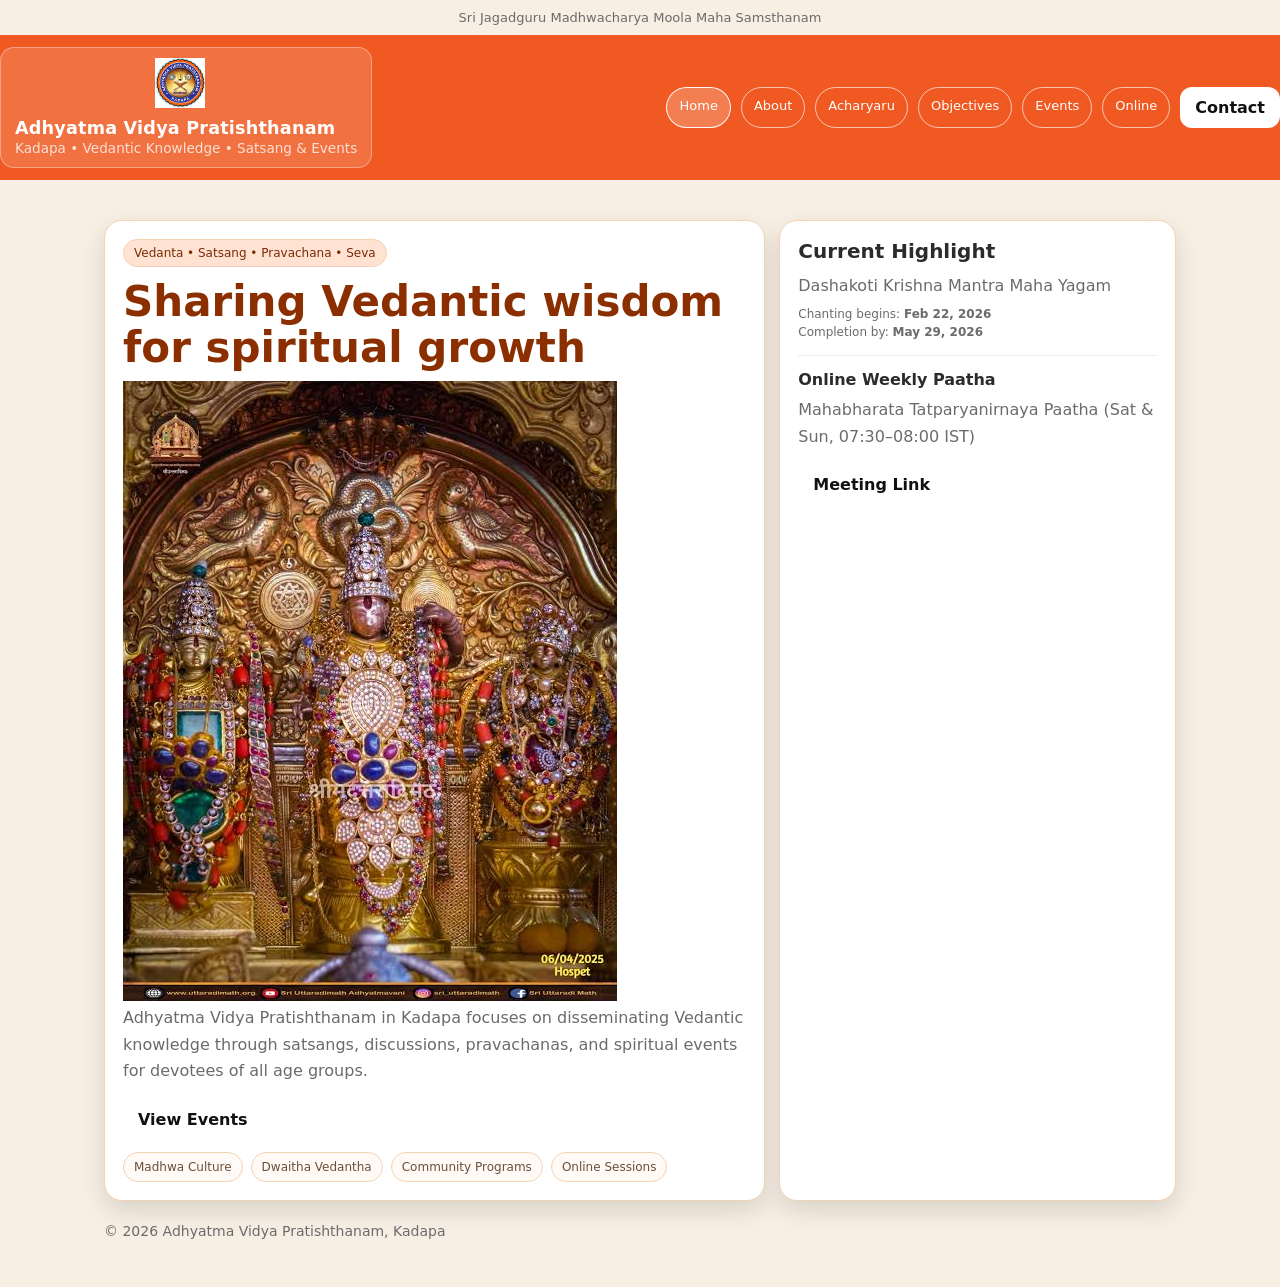
==== index.html @ 0eea1249 "banner change" ====
<!doctype html>
<html lang="en">
<head>
  <meta charset="utf-8" />
  <meta name="viewport" content="width=device-width, initial-scale=1" />
  <title>AVP Kadapa — Home</title>
  <link rel="stylesheet" href="styles.css" />
</head>
<body>
  <div class="topline">Sri Jagadguru Madhwacharya Moola Maha Samsthanam</div>

  <header class="nav">
    <div class="brand">
  <img src="Images/logo.png" alt="AVP Logo" class="logo">
  <div class="brand-text">
    <strong>Adhyatma Vidya Pratishthanam</strong>
    <span>Kadapa • Vedantic Knowledge • Satsang & Events</span>
  </div>
</div>

    <nav class="links" aria-label="Primary navigation">
      <a class="pill" href="index.html">Home</a>
      <a class="pill" href="about.html">About</a>
      <a class="pill" href="acharya.html">Acharyaru</a>
      <a class="pill" href="objectives.html">Objectives</a>
      <a class="pill" href="events.html">Events</a>
      <a class="pill" href="online.html">Online</a>
      <a class="btn primary" href="contact.html">Contact</a>
    </nav>
  </header>

  <div class="wrap">
    <section class="hero">
      <div class="card heroMain">
        <div class="kicker">Vedanta • Satsang • Pravachana • Seva</div>

        <h1>Sharing Vedantic wisdom for spiritual growth</h1>
        <section class="hero-image">
  <img src="Images/Sita Rama.jpeg" alt="Lord Rama with Sita devi and Lakshmana" />
</section>
        <p>
          Adhyatma Vidya Pratishthanam in Kadapa focuses on disseminating Vedantic knowledge through satsangs,
          discussions, pravachanas, and spiritual events for devotees of all age groups.
        </p>

        <div class="ctaRow">
          <a class="btn primary" href="events.html">View Events</a>
          <a class="btn" href="acharya.html">Acharyaru</a>
          <a class="btn" href="online.html">Join Online Paatha</a>
        </div>

        <div class="tagRow">
          <span class="tag">Madhwa Culture</span>
          <span class="tag">Dwaitha Vedantha</span>
          <span class="tag">Community Programs</span>
          <span class="tag">Online Sessions</span>
        </div>
      </div>

      <aside class="card heroSide">
        <h2>Current Highlight</h2>
        <p class="muted">Dashakoti Krishna Mantra Maha Yagam</p>
        <div class="meta">
          <div>Chanting begins: <strong>Feb 22, 2026</strong></div>
          <div>Completion by: <strong>May 29, 2026</strong></div>
        </div>

        <div class="divider"></div>

        <h3>Online Weekly Paatha</h3>
        <p class="muted">
          Mahabharata Tatparyanirnaya Paatha (Sat & Sun, 07:30–08:00 IST)
        </p>
        <div class="ctaRow">
          <a class="btn primary" href="online.html">Meeting Link</a>
        </div>
      </aside>
    </section>

    <footer class="footer">
      <div>© <span id="year"></span> Adhyatma Vidya Pratishthanam, Kadapa</div>
    </footer>
  </div>

  <script src="script.js"></script>
</body>
</html>
---- styles.css ----
/* styles.css — Orange + Cream theme (matches your screenshot palette) */

:root{
  --bg:#f7efe4;              /* cream page background */
  --card:#ffffff;            /* white cards */
  --soft:#fff3e6;
  --text:#2b2b2b;            /* main text */
  --muted:#6b6b6b;           /* secondary text */
  --border:#f2d3b3;          /* warm border */
  --accent:#f05a22;          /* main orange */
  --accent-dark:#d94e1b;     /* hover orange */
  --accent-soft:#ffe2d1;     /* soft orange fill */
  --link:#1d4ed8;
  --shadow: 0 10px 24px rgba(0,0,0,.12);
}

*{box-sizing:border-box}

body{
  margin:0;
  font-family: system-ui,-apple-system,Segoe UI,Roboto,Arial;
  color:var(--text);
  background: var(--bg);
}

a{color:inherit;text-decoration:none}

.wrap{max-width:1120px;margin:0 auto;padding:24px}

/* Traditional line */
.topline{
  text-align:center;
  font-size:13px;
  color:var(--muted);
  padding:10px 0 10px;
}

/* Top nav bar */
.nav{
  position:sticky; top:0; z-index:50;
  display:flex; align-items:center; justify-content:space-between; gap:12px;
  padding:12px 0;
  background: var(--accent);
  border-bottom:2px solid rgba(255,255,255,.9);
}

/* Brand block */
.brand{
  display:flex; flex-direction:column; gap:2px;
  padding:10px 14px;
  border-radius:14px;
  background: rgba(255,255,255,.14);
  border:1px solid rgba(255,255,255,.35);
}
.brand strong{font-size:14px;letter-spacing:.2px;color:#fff}
.brand span{font-size:12px;color:rgba(255,255,255,.92)}

/* Nav links */
.links{display:flex; flex-wrap:wrap; gap:10px; justify-content:flex-end}

.pill{
  font-size:13px;
  padding:10px 12px;
  border-radius:999px;
  border:1px solid rgba(255,255,255,.65);
  background: transparent;
  color:#fff;
}
.pill:hover{background: rgba(255,255,255,.16)}

/* Buttons */
.btn{
  display:inline-flex; align-items:center; justify-content:center;
  padding:10px 14px;
  border-radius:12px;
  border:1px solid rgba(255,255,255,.65);
  background: rgba(255,255,255,.10);
  font-weight:650;
  cursor:pointer;
  color:#fff;
}
.btn:hover{background: rgba(255,255,255,.18)}
.btn.primary{
  background:#fff;
  color:#111;
  border:1px solid rgba(255,255,255,.95);
}
.btn.primary:hover{
  background: rgba(255,255,255,.92);
}

/* Cards */
.card{
  border:1px solid var(--border);
  background: var(--card);
  border-radius:18px;
  padding:18px;
  box-shadow: var(--shadow);
  margin-top:14px;
}

.kicker{
  display:inline-block;
  padding:6px 10px;
  border-radius:999px;
  border:1px solid var(--border);
  background: var(--accent-soft);
  font-size:12px;
  color:#7a2a05;
  margin-bottom:12px;
}

h1{margin:0 0 10px;font-size:42px;line-height:1.1;color:#8c2f00}
h2{margin:0 0 10px;font-size:20px;color:#2b2b2b}
h3{margin:0 0 8px;font-size:16px;color:#2b2b2b}

p{margin:0;color:var(--muted);line-height:1.65}

.muted{color:var(--muted)}
.small{font-size:12px}

.hero{
  margin-top:14px;
  display:grid;
  grid-template-columns: 1.25fr .75fr;
  gap:14px;
  align-items:stretch;
}

.heroMain{margin-top:0}
.heroSide{margin-top:0}

.ctaRow{display:flex;gap:10px;flex-wrap:wrap;margin-top:14px}

/* Tags */
.tagRow{display:flex;gap:8px;flex-wrap:wrap;margin-top:12px}
.tag{
  border:1px solid var(--border);
  background: #fffaf6;
  padding:7px 10px;
  border-radius:999px;
  font-size:12px;
  color:#6b4f3a;
}

/* Grid sections */
.grid3{
  display:grid;
  grid-template-columns:repeat(3,1fr);
  gap:14px;
  margin-top:14px;
}

.twoCol{
  display:grid;
  grid-template-columns:1fr 1fr;
  gap:14px;
  margin-top:14px;
}

.mini{
  border:1px solid var(--border);
  background: #fffaf6;
  border-radius:16px;
  padding:14px;
}

.list{margin:8px 0 0;padding-left:18px;color:var(--muted);line-height:1.75}

.divider{height:1px;background:rgba(0,0,0,.08);margin:14px 0}

/* Highlight badge */
.badge{
  display:flex;
  flex-wrap:wrap;
  gap:8px;
  align-items:center;
  padding:8px 10px;
  border-radius:999px;
  background: #fff3ea;
  border:1px solid var(--border);
  margin-top:10px;
  font-size:12px;
  color:#7a2a05;
}
.dot{opacity:.7}

/* Quote/mantra */
.quoteCard{
  border:1px solid var(--border);
  background: linear-gradient(135deg, #fff5ec, #ffe6d6);
  padding:14px;
  border-radius:16px;
  margin-top:12px;
}
.mantra{
  color:#2b2b2b;
  font-weight:700;
  line-height:1.5;
}
.accent{color:var(--accent)}

/* Events */
.event{
  display:flex;
  justify-content:space-between;
  gap:14px;
  align-items:flex-start;
  padding:14px;
  border-radius:16px;
  border:1px solid var(--border);
  background: #fffaf6;
  margin-top:10px;
}

.meta{margin-top:6px;color:var(--muted);font-size:12px;line-height:1.5}

.smallBadge{
  margin-top:10px;
  display:inline-flex;
  gap:8px;
  background:#fff3ea;
  border:1px solid var(--border);
  padding:6px 10px;
  border-radius:999px;
}

/* Links inside content */
.link{color:var(--link); text-decoration:underline}

/* Footer */
.footer{
  margin:22px 0 10px;
  color:var(--muted);
  font-size:14px;
  display:flex;
  justify-content:space-between;
  gap:12px;
  flex-wrap:wrap;
  padding-bottom:14px;
}
.footlinks{display:flex;gap:10px;flex-wrap:wrap}

/* Responsive */
@media (max-width: 950px){
  .hero{grid-template-columns:1fr}
  .grid3{grid-template-columns:1fr}
  .twoCol{grid-template-columns:1fr}
  h1{font-size:34px}
}


.pill.active{
  background: rgba(255,255,255,.22);
  border-color: rgba(255,255,255,.95);
}

.hero-banner {
    width: 100%;
    max-width: 500px;   /* controls how big it can get */
    height: auto;       /* keeps aspect ratio */
    display: block;
    margin: 20px auto;  /* centers the image */
    border-radius: 12px; /* optional: rounded corners */
}
.page-header {
  text-align: center;
  padding: 30px 0;
}

.content-container {
  width: 90%;
  max-width: 900px;
  margin: auto;
}

.content-section {
  background: #fff7ec;
  padding: 20px;
  margin: 30px 0;
  border-radius: 12px;
  line-height: 1.7;
}

.acharya-section {
  text-align: center;
  margin-top: 30px;
}

.acharya-img {
  width: 260px;
  height: auto;
  border-radius: 14px;
  box-shadow: 0 8px 20px rgba(0,0,0,0.2);
}
.logo {
  height: 50px;
  width: auto;
  margin-right: 12px;
}

.brand {
  display: flex;
  align-items: center;
  gap: 10px;
}

.brand-text strong {
  display: block;
  font-size: 1.1rem;
}

.brand-text span {
  font-size: 0.85rem;
  opacity: 0.85;
}

.event-banner {
  margin: 20px 0;
  border-radius: 14px;
  overflow: hidden;
  box-shadow: 0 6px 18px rgba(0,0,0,0.15);
}

.event-banner img {
  width: 100%;
  height: auto;
  display: block;
}
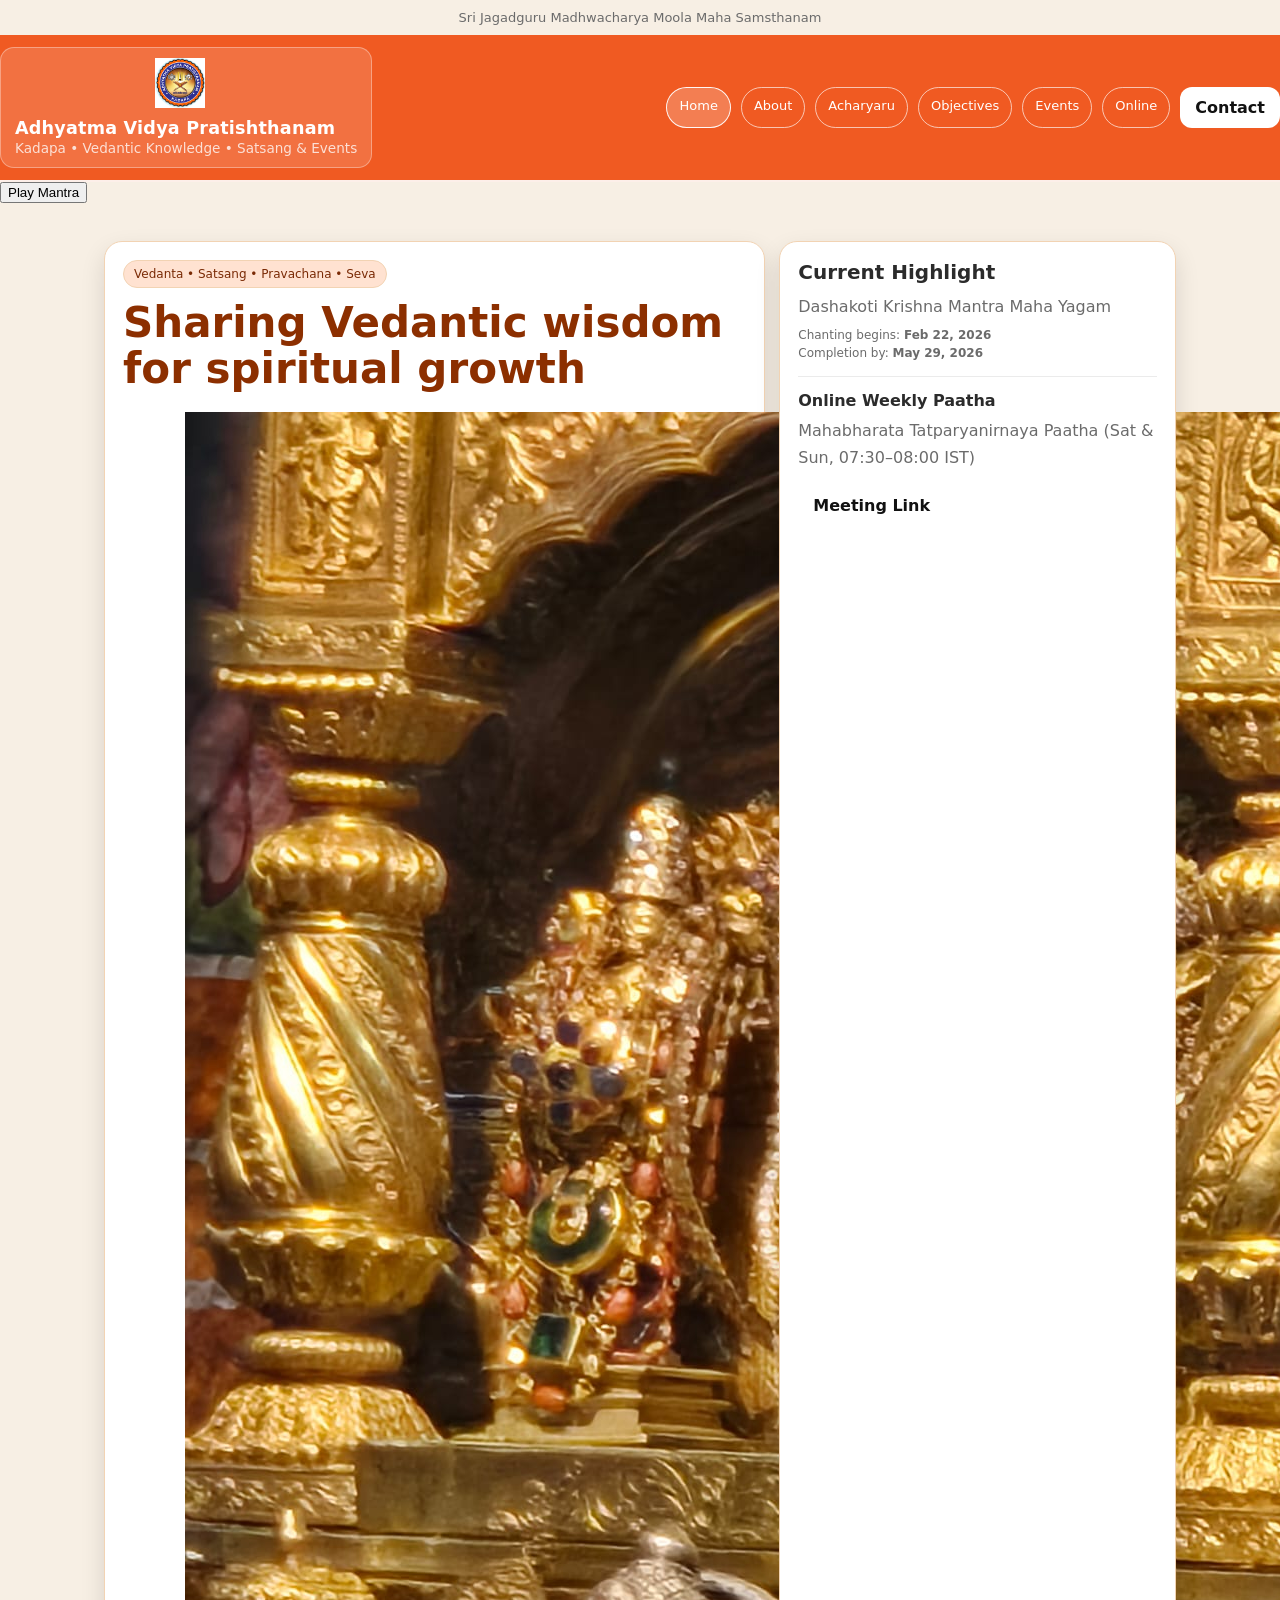
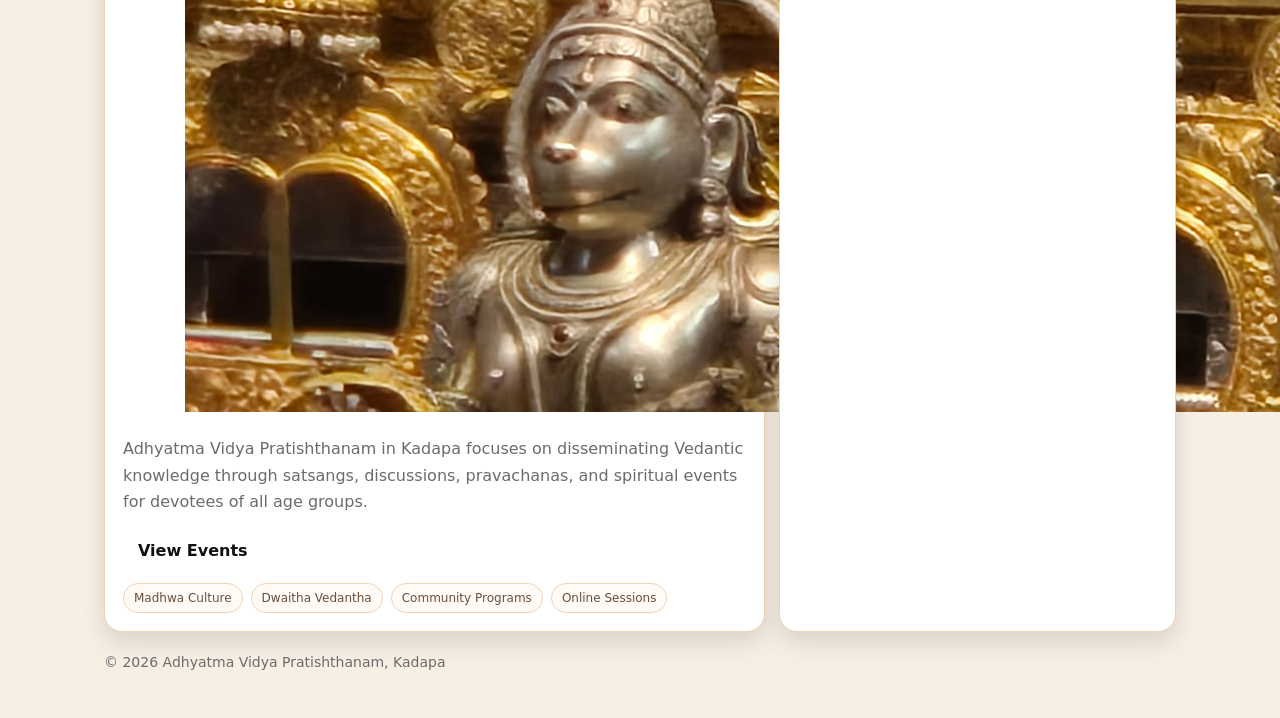
==== commit 62b4ca2c: "try fix, add sound" ====
--- a/index.html
+++ b/index.html
@@ -28,14 +28,18 @@
       <a class="btn primary" href="contact.html">Contact</a>
     </nav>
   </header>
+  <video id="bg-audio" autoplay loop muted style="display:none;">
+  <source src="Videos/logo-music-02.mp4" type="video/mp4">
+</video>
 
+<button id="enable-audio" class="music-btn">Play Mantra</button>
   <div class="wrap">
     <section class="hero">
       <div class="card heroMain">
         <div class="kicker">Vedanta • Satsang • Pravachana • Seva</div>
 
         <h1>Sharing Vedantic wisdom for spiritual growth</h1>
-        <section class="hero-image">
+        <section class="hero-banner">
   <img src="Images/Sita Rama.jpeg" alt="Lord Rama with Sita devi and Lakshmana" />
 </section>
         <p>
--- a/styles.css
+++ b/styles.css
@@ -315,15 +315,33 @@
   opacity: 0.85;
 }
 
-.event-banner {
-  margin: 20px 0;
+.event {
+  display: flex;
+  flex-direction: column;
+  justify-content: space-between;
+  min-height: 420px;  
+}
+
+.event > div {
+  flex-grow: 1;
+}
+
+.event-banner{
+  margin-top: 12px;
   border-radius: 14px;
   overflow: hidden;
-  box-shadow: 0 6px 18px rgba(0,0,0,0.15);
-}
-
-.event-banner img {
+  background: #fff;        
+  padding: 10px;             
+}
+
+.event-banner img{
   width: 100%;
-  height: auto;
+  height: auto;              
   display: block;
+  object-fit: contain;      
+}
+
+.event .btn {
+  align-self: flex-start;
+  margin-top: 14px;
 }
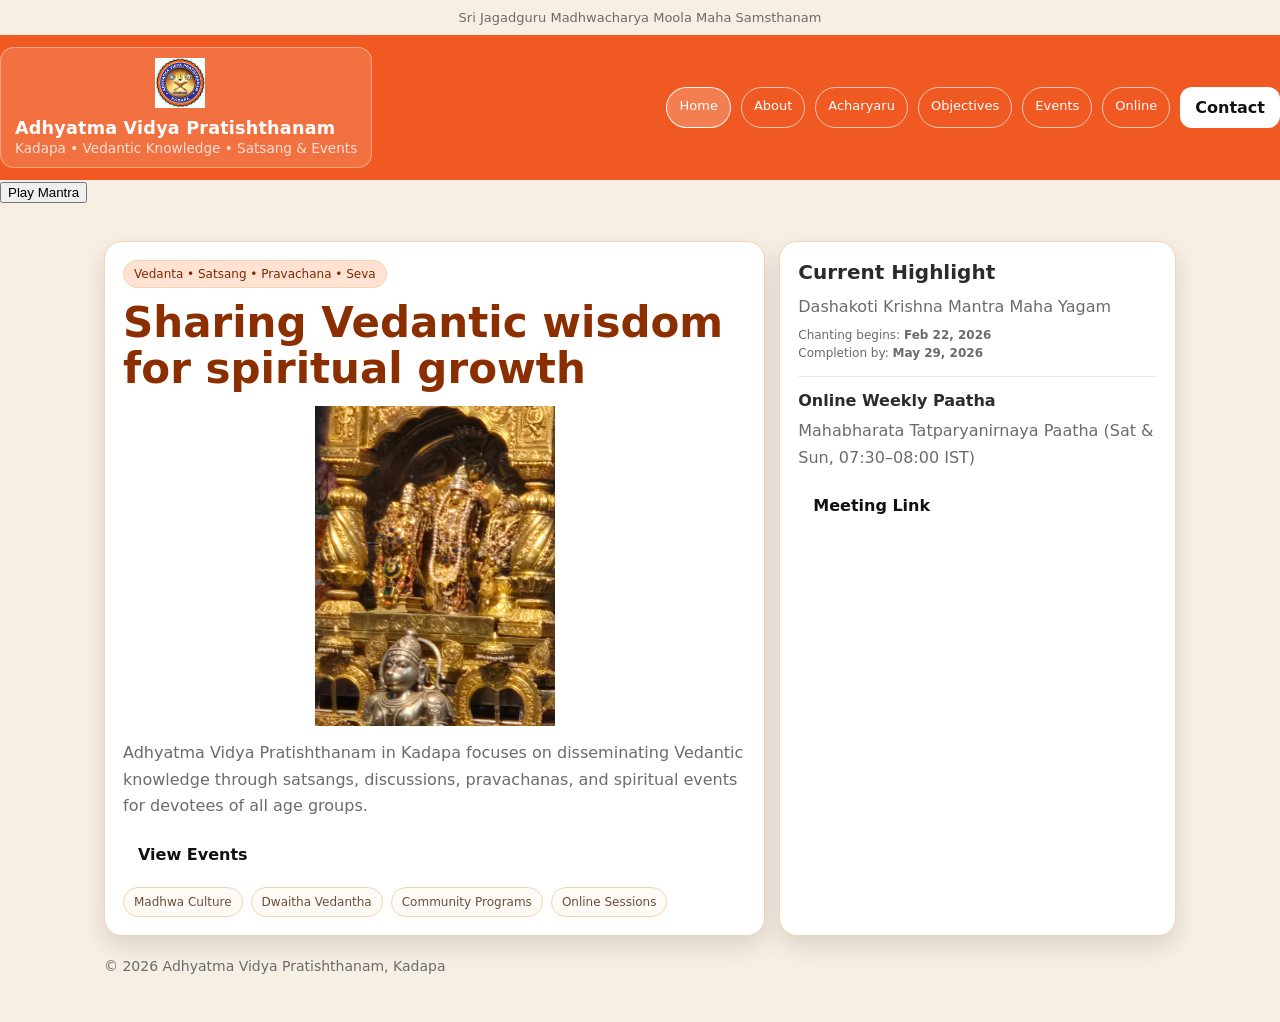
==== commit e52f1799: "does music work? change image formatting" ====
--- a/index.html
+++ b/index.html
@@ -39,7 +39,7 @@
         <div class="kicker">Vedanta • Satsang • Pravachana • Seva</div>
 
         <h1>Sharing Vedantic wisdom for spiritual growth</h1>
-        <section class="hero-banner">
+        <section class="hero-image">
   <img src="Images/Sita Rama.jpeg" alt="Lord Rama with Sita devi and Lakshmana" />
 </section>
         <p>
--- a/styles.css
+++ b/styles.css
@@ -344,4 +344,20 @@
 .event .btn {
   align-self: flex-start;
   margin-top: 14px;
+}
+
+.hero-image{
+  text-align: center;
+  margin: 14px 0;
+}
+
+.hero-image img{
+  width: 100%;
+  max-width: 520px;    
+  max-height: 320px;    
+  height: auto;
+  object-fit: contain;  
+  border-radius: 12px;
+  display: block;
+  margin: 0 auto;
 }
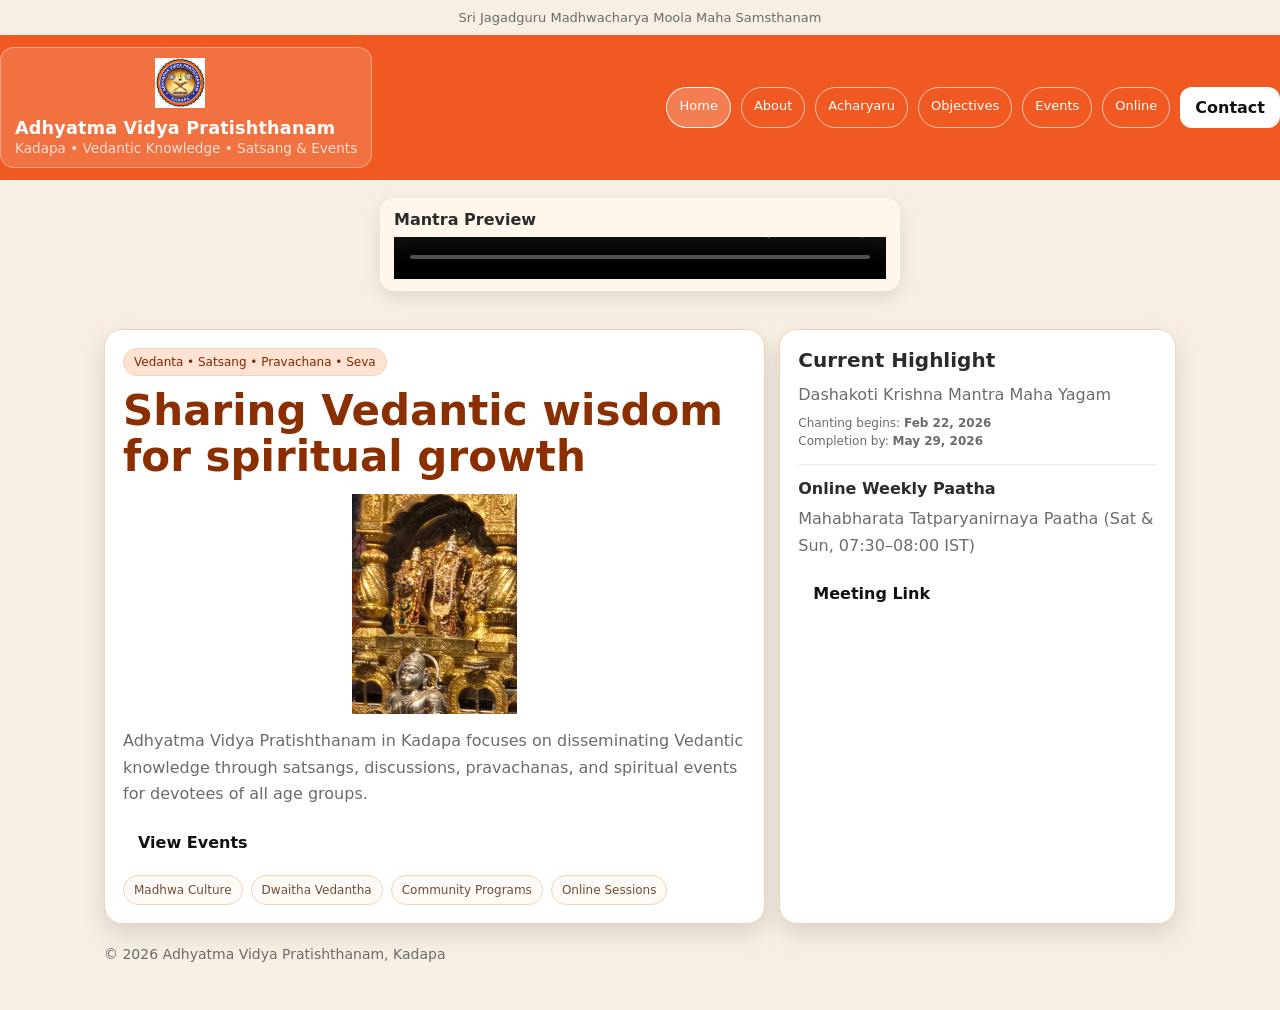
==== commit 7a9befca: "video?" ====
--- a/index.html
+++ b/index.html
@@ -28,11 +28,14 @@
       <a class="btn primary" href="contact.html">Contact</a>
     </nav>
   </header>
-  <video id="bg-audio" autoplay loop muted style="display:none;">
-  <source src="Videos/logo-music-02.mp4" type="video/mp4">
-</video>
+<div class="mantra-player">
+  <div class="mantra-title">Mantra Preview</div>
 
-<button id="enable-audio" class="music-btn">Play Mantra</button>
+  <video id="bg-audio" controls preload="metadata">
+    <source src="Videos/logo-music-02.mp4" type="video/mp4">
+    Your browser does not support the audio/video element.
+  </video>
+</div>
   <div class="wrap">
     <section class="hero">
       <div class="card heroMain">
--- a/styles.css
+++ b/styles.css
@@ -353,11 +353,30 @@
 
 .hero-image img{
   width: 100%;
-  max-width: 520px;    
-  max-height: 320px;    
+  max-width: 320px;    
+  max-height: 220px;    
   height: auto;
   object-fit: contain;  
   border-radius: 12px;
   display: block;
   margin: 0 auto;
+}
+.mantra-player{
+  max-width: 520px;
+  margin: 16px auto 0;
+  padding: 12px 14px;
+  border-radius: 14px;
+  background: #fff7ec;
+  box-shadow: 0 6px 18px rgba(0,0,0,0.10);
+}
+
+.mantra-title{
+  font-weight: 700;
+  margin-bottom: 8px;
+}
+
+.mantra-player video{
+  width: 100%;
+  height: 42px;   
+  display: block;
 }
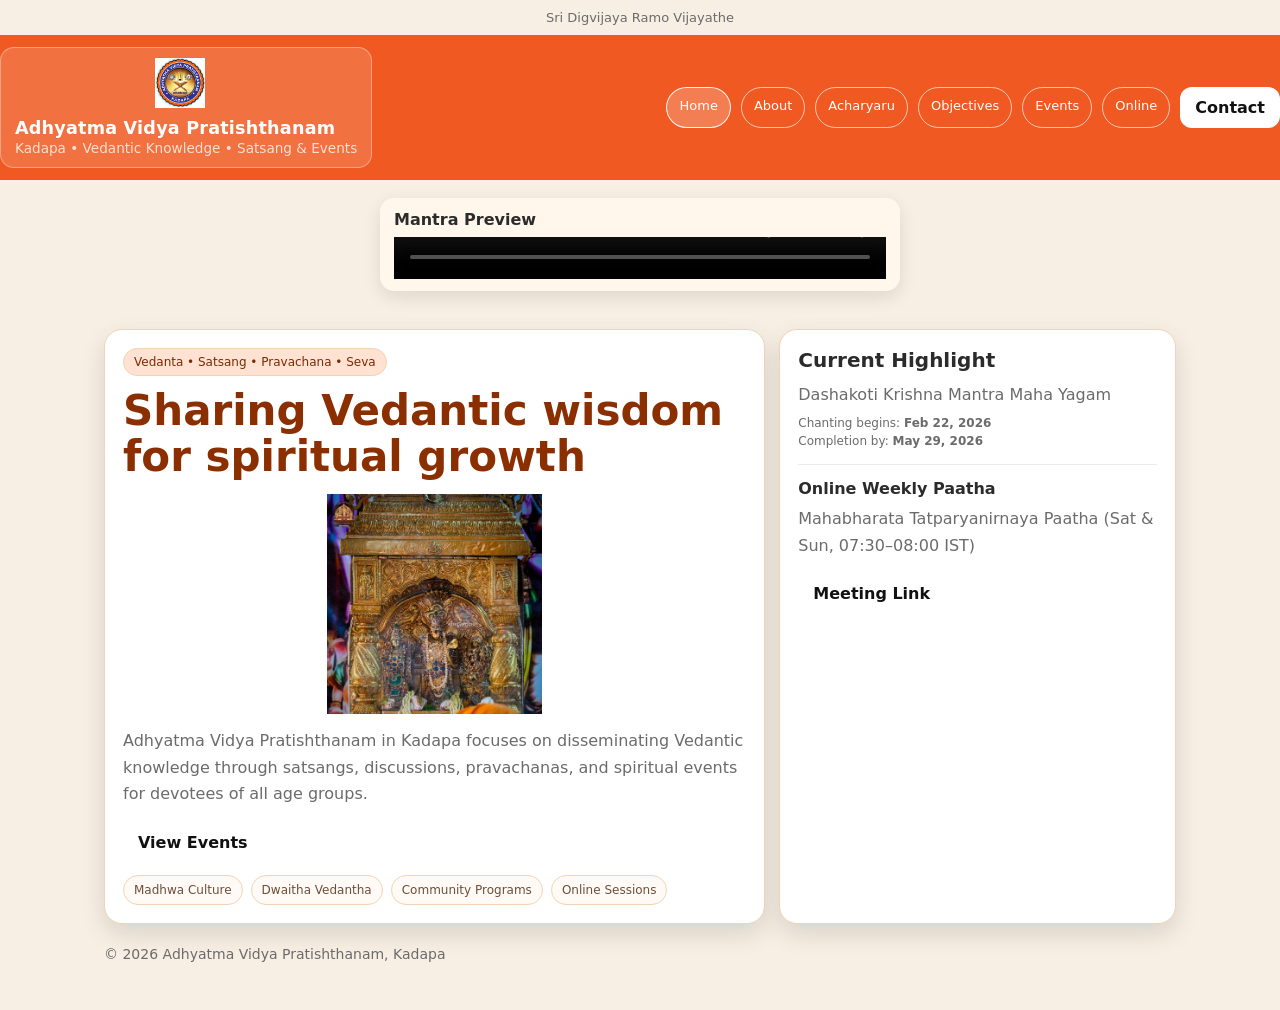
==== commit 3137538e: "header change" ====
--- a/index.html
+++ b/index.html
@@ -7,7 +7,7 @@
   <link rel="stylesheet" href="styles.css" />
 </head>
 <body>
-  <div class="topline">Sri Jagadguru Madhwacharya Moola Maha Samsthanam</div>
+  <div class="topline">Sri Digvijaya Ramo Vijayathe</div>
 
   <header class="nav">
     <div class="brand">
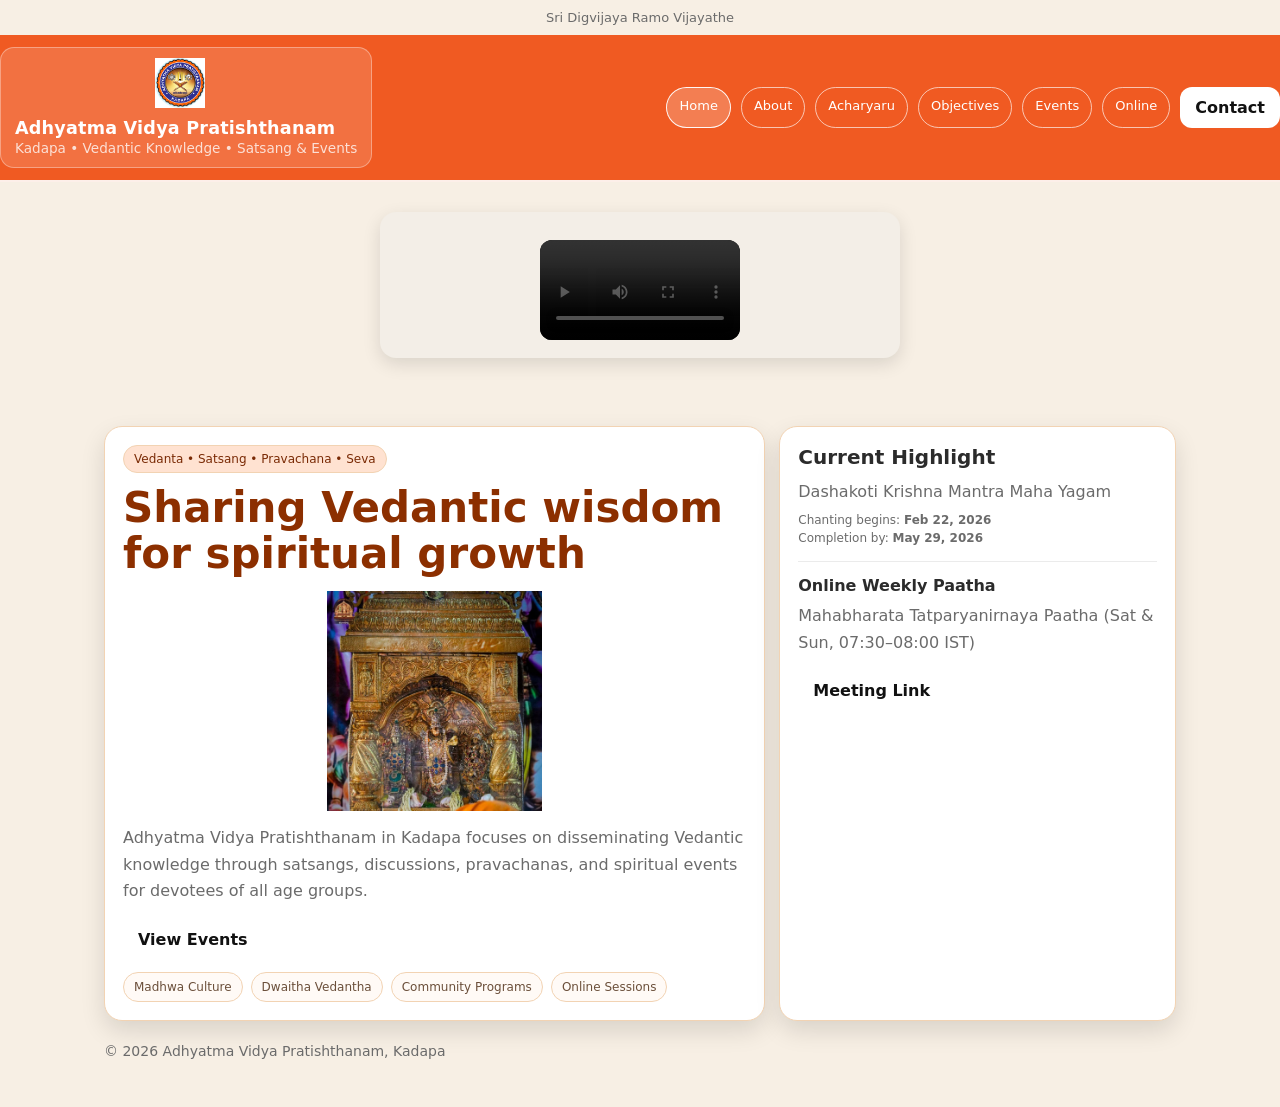
==== commit c3c6d4df: "Remove mantra review text" ====
--- a/index.html
+++ b/index.html
@@ -29,7 +29,7 @@
     </nav>
   </header>
 <div class="mantra-player">
-  <div class="mantra-title">Mantra Preview</div>
+  <div class="mantra-title"></div>
 
   <video id="bg-audio" controls preload="metadata">
     <source src="Videos/logo-music-02.mp4" type="video/mp4">
--- a/styles.css
+++ b/styles.css
@@ -361,22 +361,28 @@
   display: block;
   margin: 0 auto;
 }
-.mantra-player{
+.mantra-player {
   max-width: 520px;
-  margin: 16px auto 0;
-  padding: 12px 14px;
-  border-radius: 14px;
-  background: #fff7ec;
-  box-shadow: 0 6px 18px rgba(0,0,0,0.10);
-}
-
-.mantra-title{
-  font-weight: 700;
-  margin-bottom: 8px;
-}
-
-.mantra-player video{
+  margin: 30px auto;
+  padding: 18px;
+  background: #f3eee7;
+  border-radius: 16px;
+  box-shadow: 0 6px 18px rgba(0,0,0,0.12);
+  text-align: center;
+}
+
+.mantra-title {
+  font-weight: 600;
+  margin-bottom: 10px;
+  color: #6b2c00;
+}
+
+.mantra-player video {
   width: 100%;
-  height: 42px;   
+  max-width: 200px; 
+  height: auto;  
+  border-radius: 12px;
   display: block;
+  margin: 0 auto;
+  background: #000;
 }
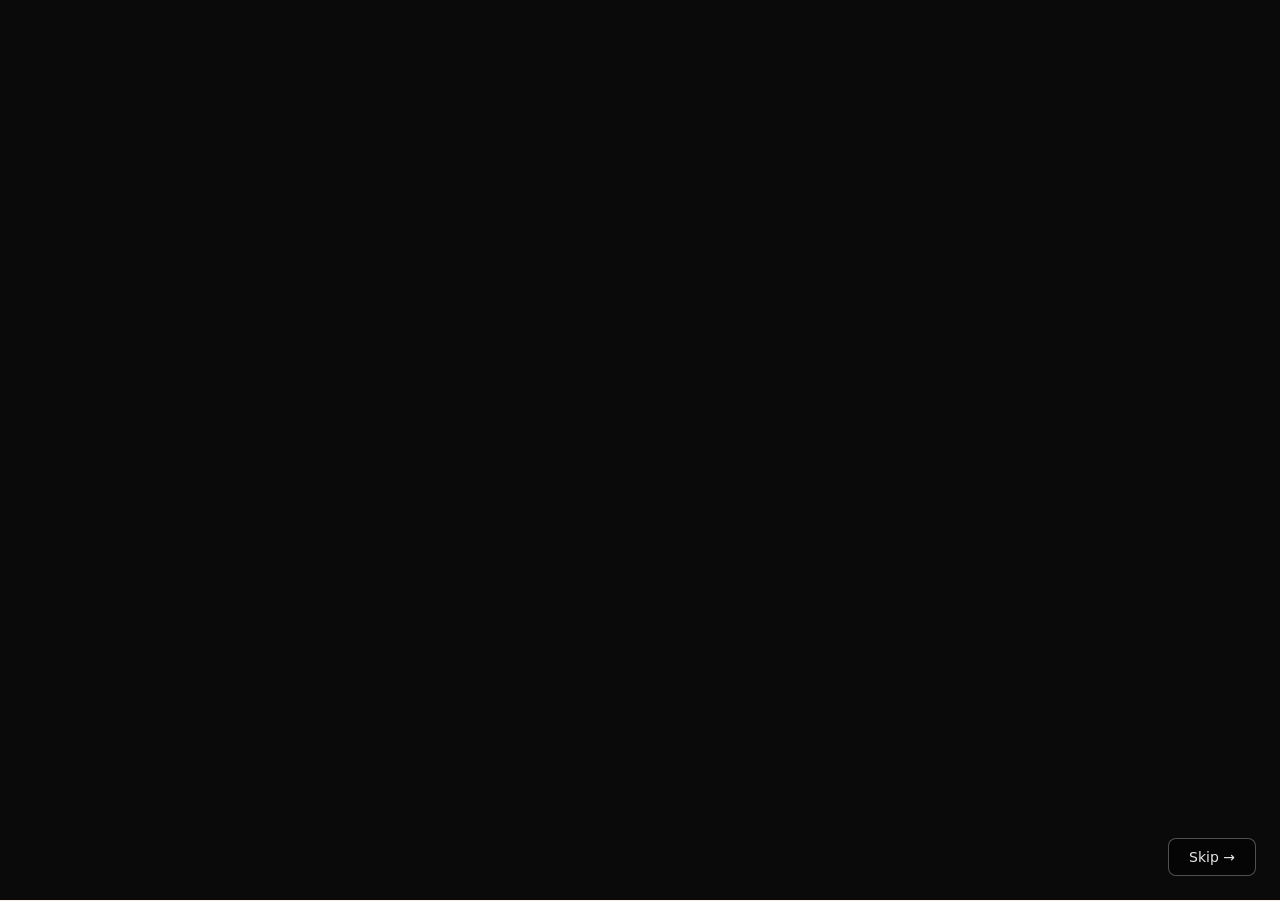
==== commit 0b83a7b2: "curtain?" ====
--- a/index.html
+++ b/index.html
@@ -28,13 +28,11 @@
       <a class="btn primary" href="contact.html">Contact</a>
     </nav>
   </header>
-<div class="mantra-player">
-  <div class="mantra-title"></div>
-
-  <video id="bg-audio" controls preload="metadata">
+  <div class="curtain" id="curtain">
+  <video class="curtain-video" id="curtainVideo" playsinline muted autoplay>
     <source src="Videos/logo-music-02.mp4" type="video/mp4">
-    Your browser does not support the audio/video element.
   </video>
+  <button type="button" class="skip-btn" id="skipBtn" aria-label="Skip intro">Skip →</button>
 </div>
   <div class="wrap">
     <section class="hero">
--- a/styles.css
+++ b/styles.css
@@ -385,4 +385,68 @@
   display: block;
   margin: 0 auto;
   background: #000;
+}
+
+.about-image {
+  text-align: center;
+  margin: 20px 0;
+}
+
+.about-image img {
+  max-width: 420px;
+  width: 100%;
+  height: auto;
+  border-radius: 14px;
+  box-shadow: 0 6px 18px rgba(0,0,0,0.15);
+}
+/* Curtain Intro */
+.curtain{
+  position: fixed;
+  inset: 0;
+  z-index: 9999;
+  background: #0a0a0a;
+  display: flex;
+  align-items: center;
+  justify-content: center;
+  transition: opacity 0.8s ease-out;
+}
+
+.curtain.hidden{
+  pointer-events: none;
+  opacity: 0;
+}
+
+.curtain-video{
+  width: 100%;
+  height: 100%;
+  object-fit: contain;
+}
+
+.skip-btn{
+  position: absolute;
+  bottom: 24px;
+  right: 24px;
+  z-index: 10000;
+  padding: 10px 20px;
+  font-size: 14px;
+  font-family: inherit;
+  color: rgba(255,255,255,0.9);
+  background: rgba(0,0,0,0.5);
+  border: 1px solid rgba(255,255,255,0.3);
+  border-radius: 8px;
+  cursor: pointer;
+}
+
+.skip-btn:hover{
+  background: rgba(255,255,255,0.15);
+  color: #fff;
+}
+
+/* Hide page content until curtain finishes */
+.hidden-content{
+  visibility: hidden;
+}
+
+.visible-content{
+  visibility: visible;
 }
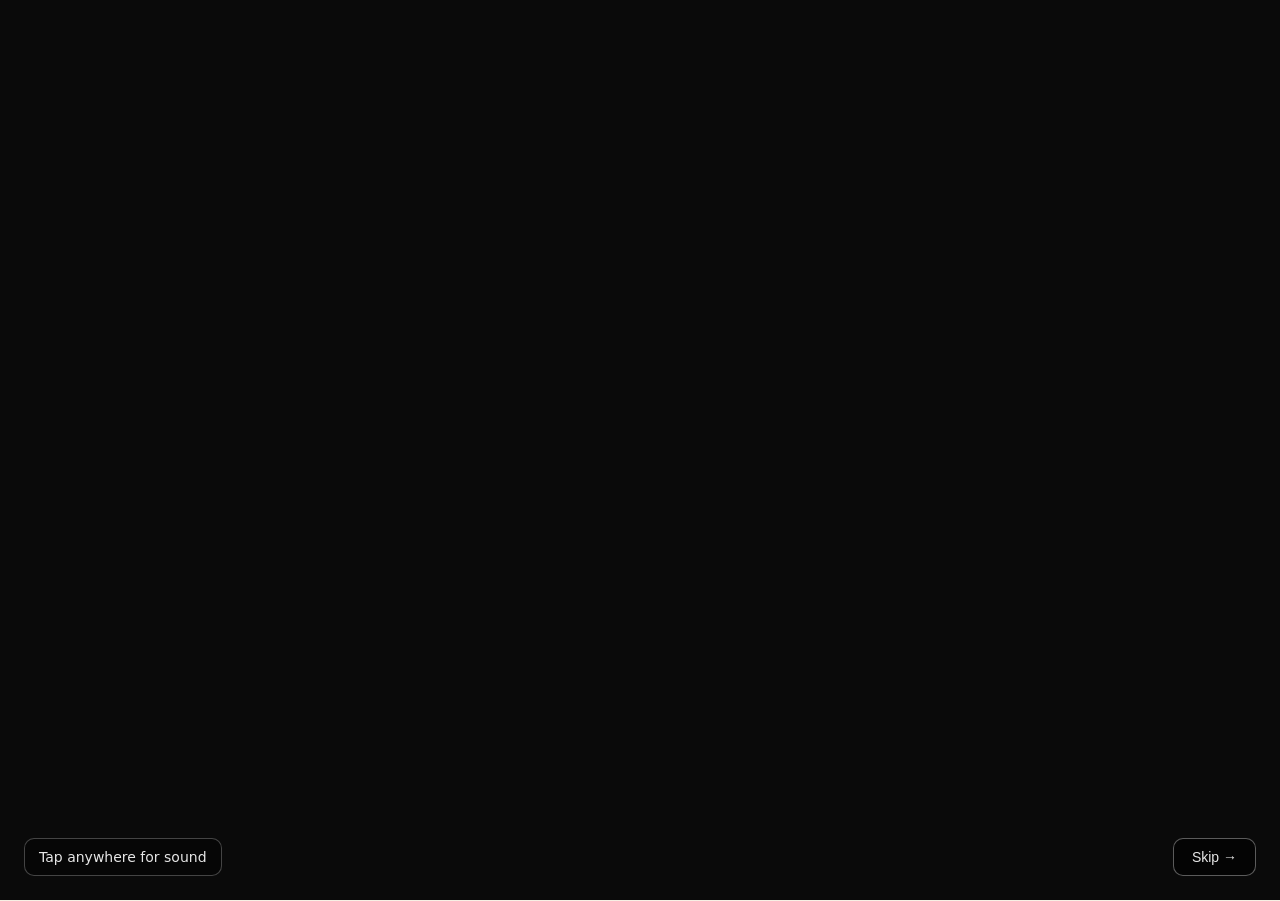
==== commit 7a9dbed1: "change curtain" ====
--- a/index.html
+++ b/index.html
@@ -28,12 +28,20 @@
       <a class="btn primary" href="contact.html">Contact</a>
     </nav>
   </header>
-  <div class="curtain" id="curtain">
-  <video class="curtain-video" id="curtainVideo" playsinline muted autoplay>
+  <!-- Curtain Intro (Home) -->
+<div class="curtain" id="curtain">
+  <video class="curtain-video" id="curtainVideo" playsinline muted>
     <source src="Videos/logo-music-02.mp4" type="video/mp4">
   </video>
-  <button type="button" class="skip-btn" id="skipBtn" aria-label="Skip intro">Skip →</button>
+
+  <button type="button" class="skip-btn" id="skipBtn">Skip →</button>
+
+  <div class="tap-hint" id="tapHint">Tap anywhere for sound</div>
 </div>
+
+<main id="pageContent" class="page-content hidden-content">
+  <!-- put your normal home content here -->
+</main>
   <div class="wrap">
     <section class="hero">
       <div class="card heroMain">
--- a/styles.css
+++ b/styles.css
@@ -408,12 +408,12 @@
   display: flex;
   align-items: center;
   justify-content: center;
-  transition: opacity 0.8s ease-out;
+  transition: opacity 0.6s ease-out;
 }
 
 .curtain.hidden{
+  opacity: 0;
   pointer-events: none;
-  opacity: 0;
 }
 
 .curtain-video{
@@ -426,27 +426,29 @@
   position: absolute;
   bottom: 24px;
   right: 24px;
-  z-index: 10000;
-  padding: 10px 20px;
+  z-index: 10001;
+  padding: 10px 18px;
   font-size: 14px;
-  font-family: inherit;
   color: rgba(255,255,255,0.9);
-  background: rgba(0,0,0,0.5);
-  border: 1px solid rgba(255,255,255,0.3);
-  border-radius: 8px;
+  background: rgba(0,0,0,0.55);
+  border: 1px solid rgba(255,255,255,0.35);
+  border-radius: 10px;
   cursor: pointer;
 }
 
-.skip-btn:hover{
-  background: rgba(255,255,255,0.15);
-  color: #fff;
-}
-
-/* Hide page content until curtain finishes */
-.hidden-content{
-  visibility: hidden;
-}
-
-.visible-content{
-  visibility: visible;
-}+.tap-hint{
+  position: absolute;
+  bottom: 24px;
+  left: 24px;
+  z-index: 10001;
+  padding: 10px 14px;
+  font-size: 14px;
+  color: rgba(255,255,255,0.9);
+  background: rgba(0,0,0,0.35);
+  border: 1px solid rgba(255,255,255,0.25);
+  border-radius: 10px;
+}
+
+/* Hide page content until curtain ends */
+.hidden-content{ visibility: hidden; }
+.visible-content{ visibility: visible; }
